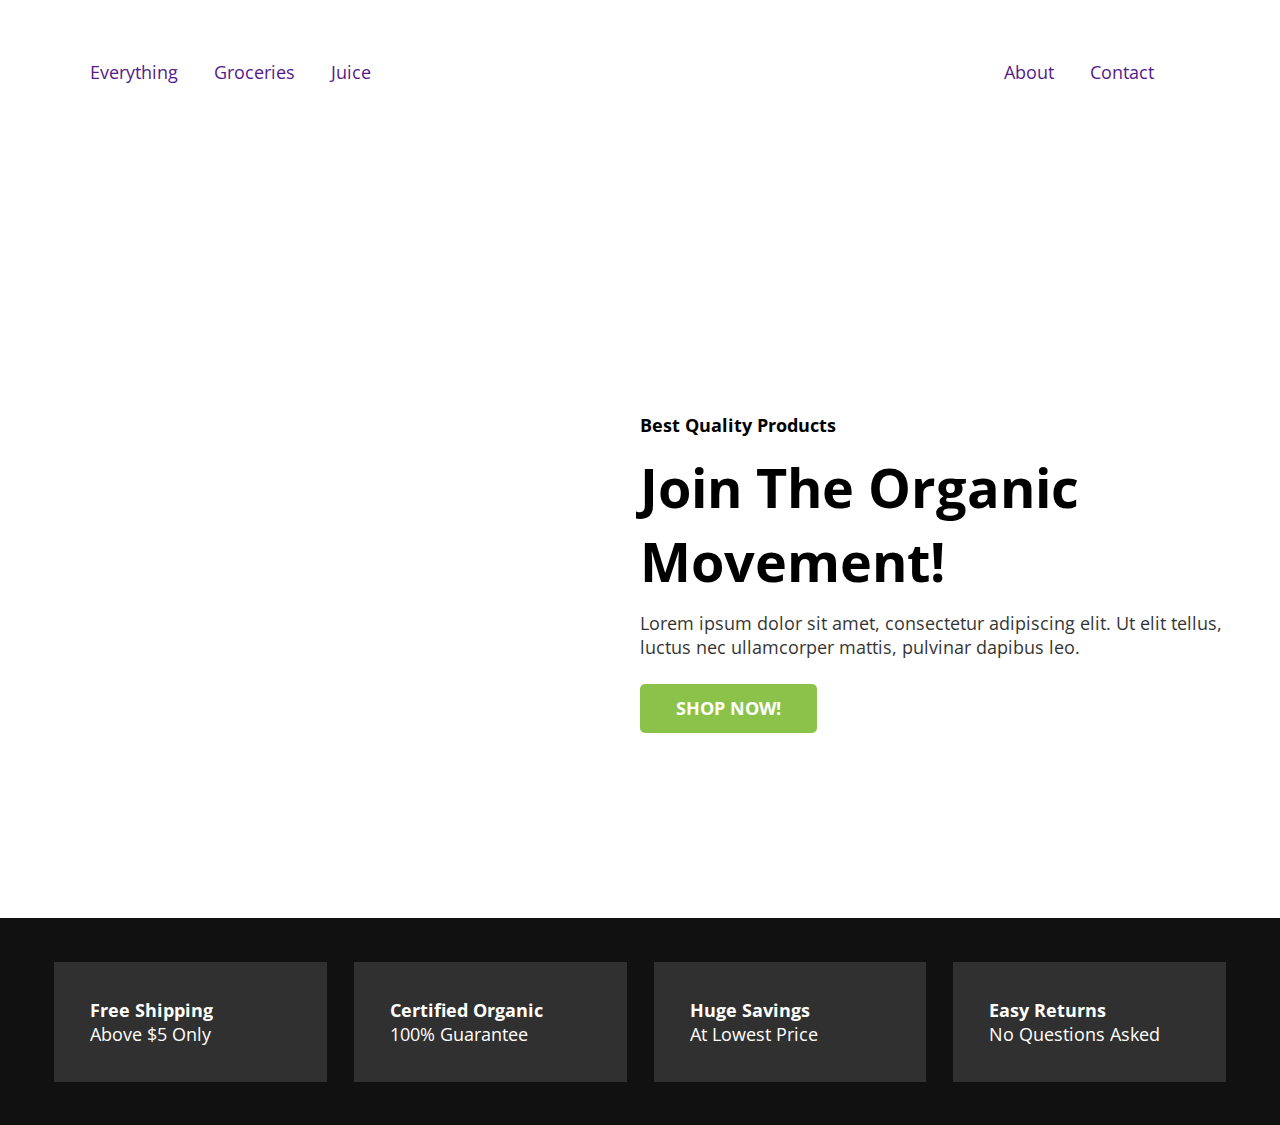
==== index.html @ cf352a54 "first commit" ====
<!DOCTYPE html>
<html lang="en">
<head>
    <meta charset="UTF-8">
    <meta name="viewport" content="width=device-width, initial-scale=1.0">
    <title>Home - Organic Store</title>
    <!-- external css link -->
    <link rel="stylesheet" href="./style.css">
    <link rel="preconnect" href="https://fonts.googleapis.com">
    <link rel="preconnect" href="https://fonts.gstatic.com" crossorigin>
    <link href="https://fonts.googleapis.com/css2?family=Open+Sans:ital,wght@0,300..800;1,300..800&display=swap"
        rel="stylesheet">
    <link rel="stylesheet" href="https://cdnjs.cloudflare.com/ajax/libs/font-awesome/6.6.0/css/all.min.css" integrity="sha512-Kc323vGBEqzTmouAECnVceyQqyqdsSiqLQISBL29aUW4U/M7pSPA/gEUZQqv1cwx4OnYxTxve5UMg5GT6L4JJg==" crossorigin="anonymous" referrerpolicy="no-referrer" />
</head>
<body>
    <nav>
        <div>
            <img src="https://websitedemos.net/organic-shop-02/wp-content/uploads/sites/465/2019/06/organic-store-logo5.svg"
                alt="">
            <ul>
                <li>
                    <a href="">Everything</a>
                </li>
                <li>
                    <a href="">Groceries</a>
                </li>
                <li>
                    <a href="">Juice</a>
                </li>
            </ul>
        </div>
        <div>
            <ul>
                <li>
                    <a href="">About</a>
                </li>
                <li>
                    <a href="">Contact</a>
                </li>
                <li>
                    <a href="" style="color: #8BC34A" id="price"></a>
                </li>
                <li>
                    <a href="">
                        <i class="fa-solid fa-user"></i>
                    </a>
                </li>
            </ul>
            <div class="hamburg">
                <i class="fa-solid fa-bars" id="bars" onclick="shownavbar()"></i>
            </div>
        </div>
    </nav>
    <nav>
        <ul class="mobile list">
            <li>
                <a href="">Everything</a>
            </li>
            <li>
                <a href="">Groceries</a>
            </li>
            <li>
                <a href="">Juice</a>
            </li>
            <li>
                <a href="">About</a>
            </li>
            <li>
                <a href="">Contact</a>
            </li>
        </ul>
    </nav>
    <main class="homepage">
        <div>
            <img class="homeImg" src="https://websitedemos.net/organic-shop-02/wp-content/uploads/sites/465/2021/03/organic-products-hero.png" alt="">
        </div>
        <div>
            <img class="item" src="https://websitedemos.net/organic-shop-02/wp-content/uploads/sites/465/2019/07/logo-leaf-new.png" alt="">
            <h3 class="item">Best Quality Products</h3>
            <h1 class="item heading">Join The Organic Movement!</h1>
            <p class="item paragraph">Lorem ipsum dolor sit amet, consectetur adipiscing elit. Ut elit tellus, luctus nec ullamcorper mattis, pulvinar dapibus leo.</p>
            <button class="item shopNowBtn">SHOP NOW!</button>
        </div>
    </main>
    <div class="carts">
        <div>
            <h2>Free Shipping</h2>
            <p>Above $5 Only</p>
        </div>
        <div>
            <h2>Certified Organic</h2>
            <p>100% Guarantee</p>
        </div>
        <div>
            <h2>Huge Savings</h2>
            <p>At Lowest Price</p>
        </div>
        <div>
            <h2>Easy Returns</h2>
            <p>No Questions Asked</p>
        </div>
    </div>
</body>
<script src="./script.js">
</script>
</html>
---- style.css ----
/* .open-sans-<uniquifier> {
    font-family: "Open Sans", system-ui;
    font-optical-sizing: auto;
    font-weight: <weight>;
    font-style: normal;
    font-variation-settings:
      "wdth" 100;
  } */


* {
    /* background-color: red; */
    padding: 0;
    margin: 0;
    font-family: "Open Sans", system-ui;
    font-size: large;
}
nav {
    display: flex;
    justify-content: space-between;
    height: 16vh;
    padding: 0 3rem;
    align-items: center;
}

nav div,
nav div ul {
    display: flex;
    align-items: center;
    gap: 2rem;
}

li {
    list-style-type: none;
}

a {
    text-decoration: none;
}
.list{
    display: none;
}
.hamburg{
    display: none;
}
.showdesign{
    display: flex;
    flex-direction: column;
    gap: 2rem 0;
    height: 100%;
}
@media (max-width: 911px) {
    .list{
        display: none;
    }
    nav div ul{
        display: none;
    }
    .hamburg{
        display: block;
    }
}

/* home page  */

.homepage{
    height: calc(100vh - 40vh);
    padding: 0 3rem;
    display: flex;
    align-items: center;
}
.homepage div{
    flex: 1;
}
.item{
    margin: .7rem 0;
}
.shopNowBtn{
    padding: .7rem 2rem;
    background-color: #8BC34A;
    color: white;
    border: none;
    border-radius: 5px;
    font-weight: bold;
}
.heading{
    font-size: 3rem;
}
.paragraph{
    opacity: 80%;
}
@media(max-width: 1200px){
    .homepage{
        flex-direction: column;
    }
}

/* carts  */
.carts{
    color: white;
    background-color: #111111;
    display: flex;
    height: 23vh;
    margin-top: 5rem;
    align-items: center;
    padding: 0 3rem;
    justify-content: space-between;
    gap: 1.5rem;
}
.carts div{
    background-color: #303030;
    padding: 2rem;
    flex: 1;
}
@media(max-width: 1200px){
    .carts{
        margin-top: 10rem;
    }
}
@media(max-width: 878px){
    .carts{
        margin-top: 14rem;
    }
}
@media(max-width: 781px){
    .carts{
        flex-direction: column;
        height: 60vh;
    }
    .carts div{
        width: 100%;
        margin: 1rem 0 0 0;
    }
}
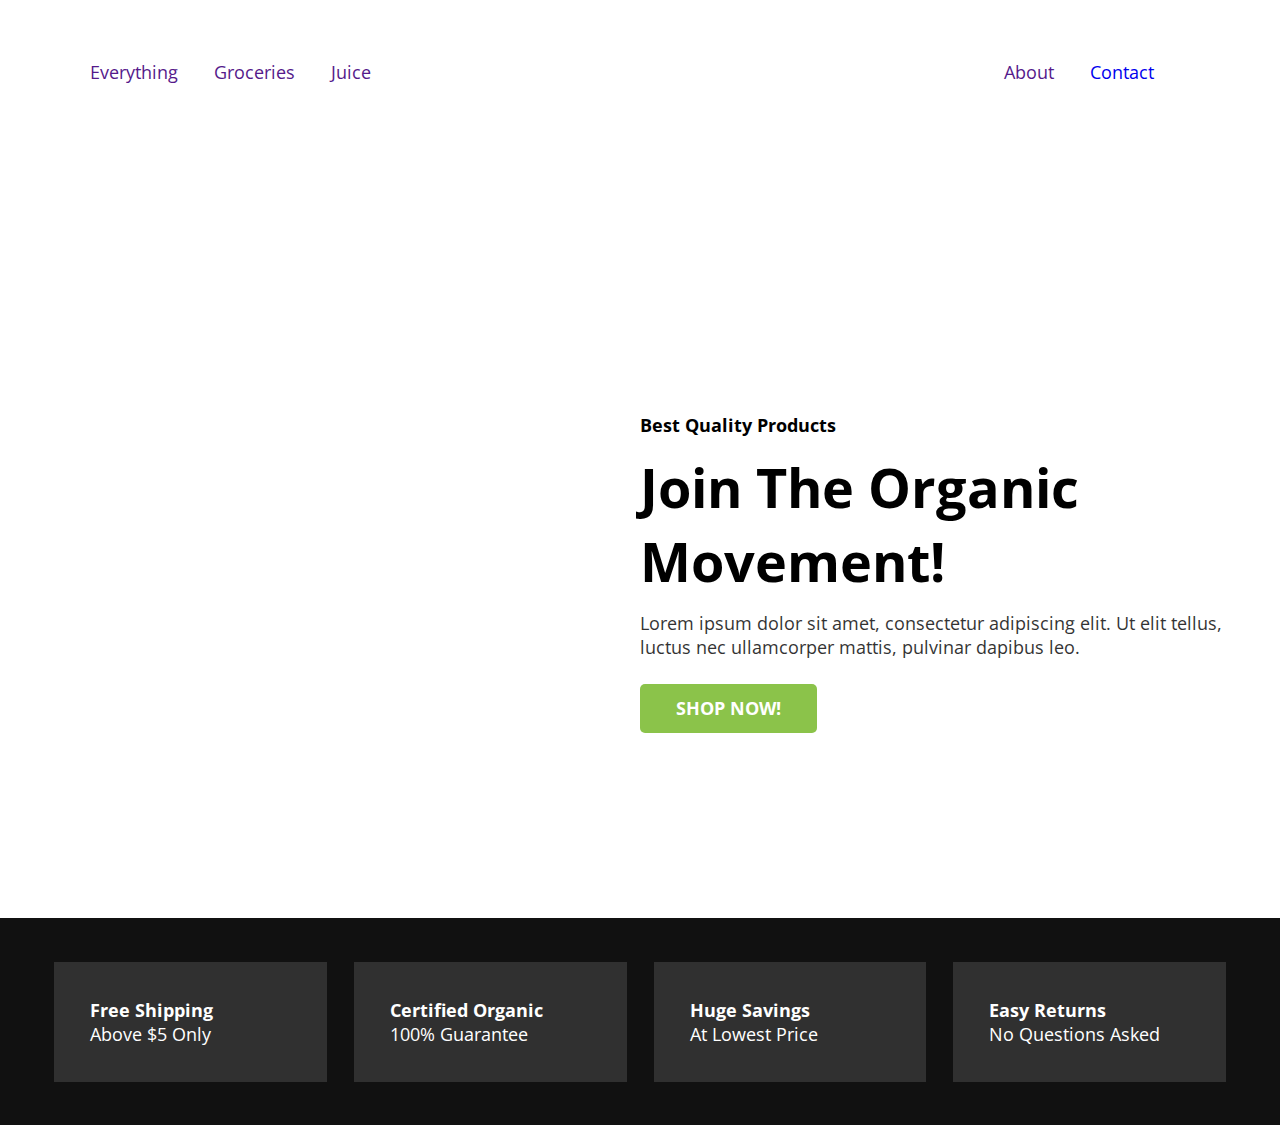
==== commit 2eb727b5: "added contact" ====
--- a/index.html
+++ b/index.html
@@ -35,7 +35,7 @@
                     <a href="">About</a>
                 </li>
                 <li>
-                    <a href="">Contact</a>
+                    <a href="./contact.html">Contact</a>
                 </li>
                 <li>
                     <a href="" style="color: #8BC34A" id="price"></a>
--- a/style.css
+++ b/style.css
@@ -131,4 +131,9 @@
         width: 100%;
         margin: 1rem 0 0 0;
     }
+}
+.getintouch{
+    font-size: xx-large;
+    text-align: center;
+    font-weight: bolder;
 }